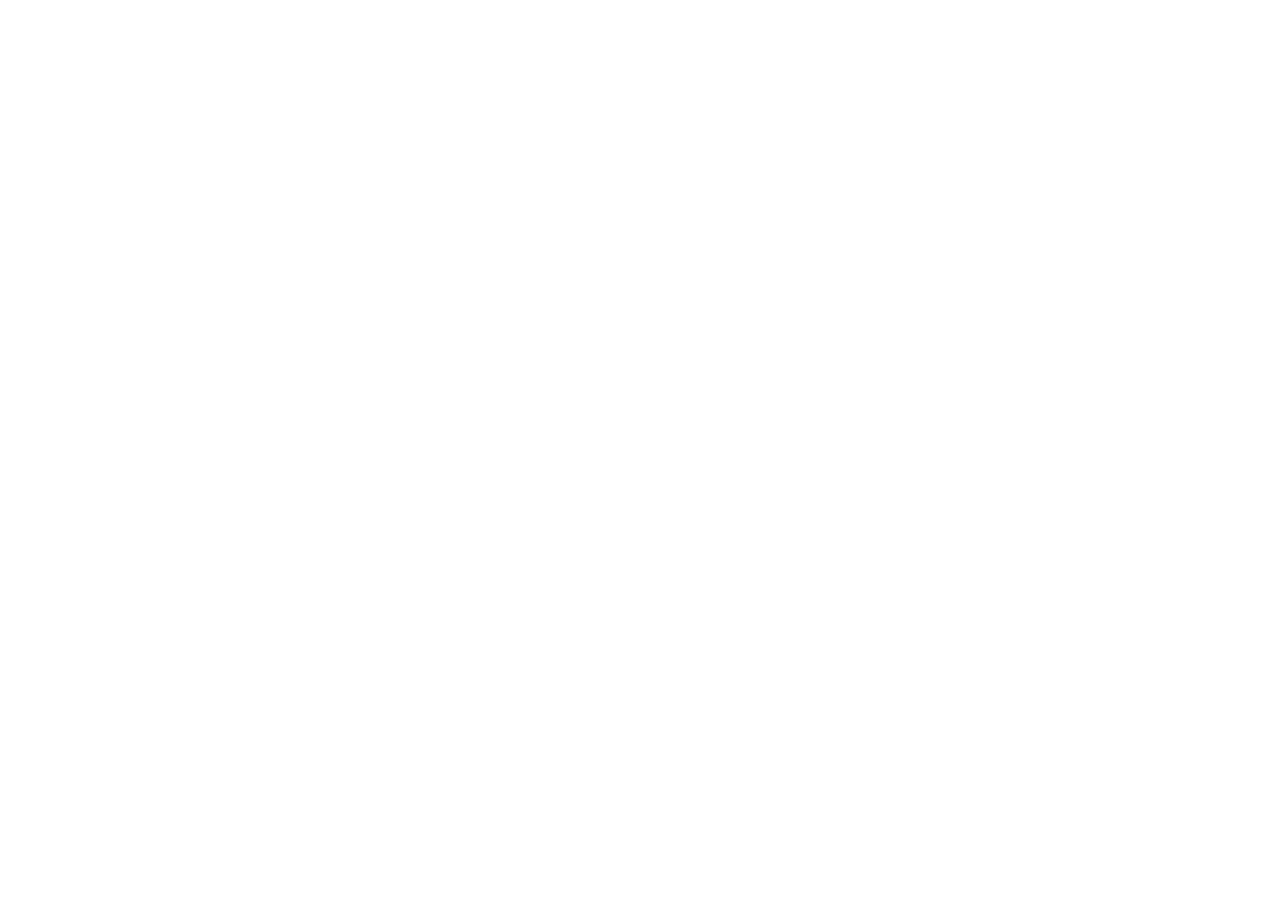
==== index.html @ 3a4e15b0 "styling entry" ====
<!DOCTYPE html>
<html lang="en">
<head>
    <meta charset="UTF-8">
    <meta name="viewport" content="width=device-width, initial-scale=1.0">
    <title>FillBuddy</title>
</head>
<body>
    
</body>
</html>
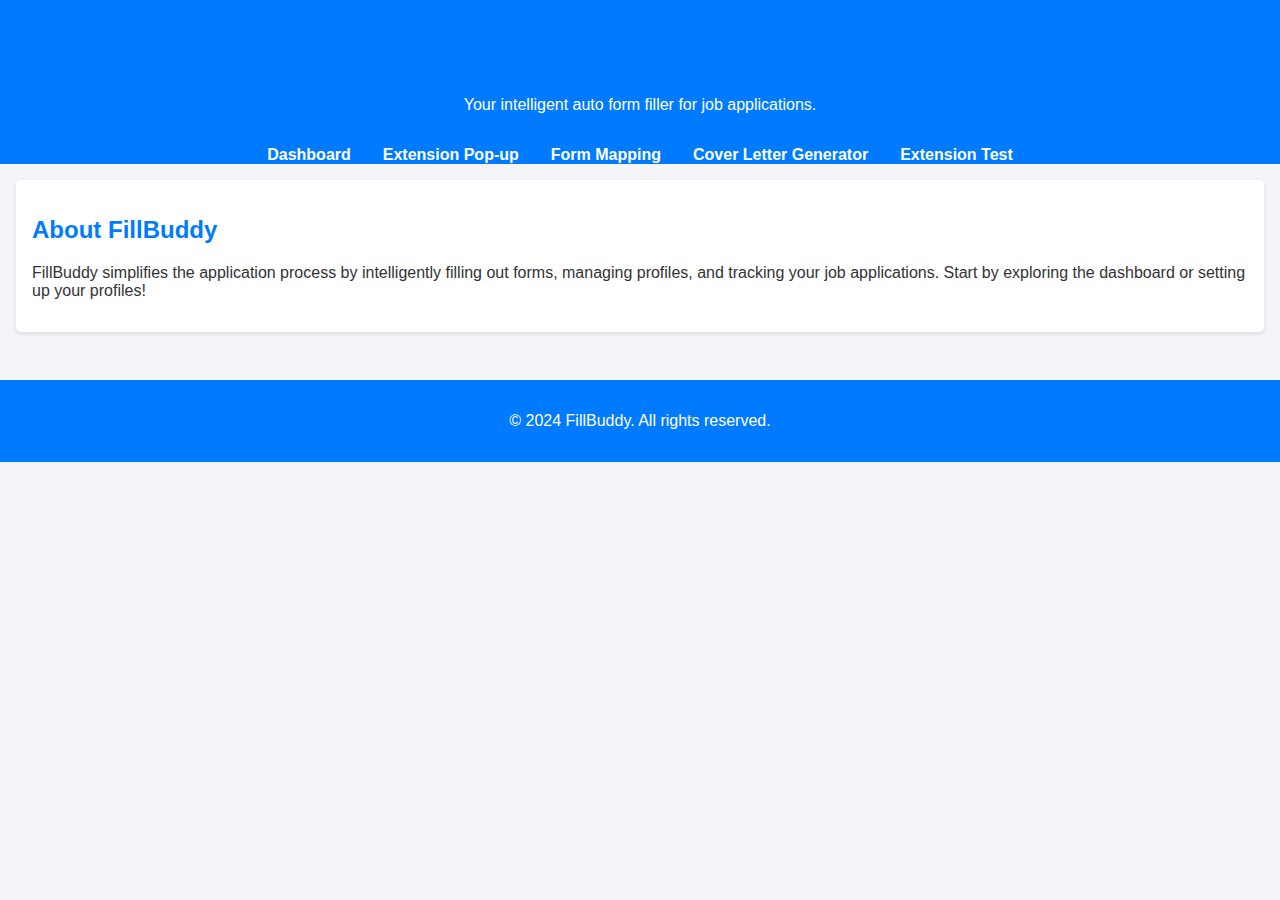
==== commit 506c2ed3: "profile management" ====
--- a/index.html
+++ b/index.html
@@ -1,11 +1,34 @@
+
 <!DOCTYPE html>
 <html lang="en">
 <head>
     <meta charset="UTF-8">
     <meta name="viewport" content="width=device-width, initial-scale=1.0">
-    <title>FillBuddy</title>
+    <title>FillBuddy - Home</title>
+    <link rel="stylesheet" href="./css/main.css">
 </head>
 <body>
-    
+    <header>
+        <h1>Welcome to FillBuddy</h1>
+        <p>Your intelligent auto form filler for job applications.</p>
+    </header>
+    <nav>
+        <ul>
+            <li><a href="main.html">Dashboard</a></li>
+            <li><a href="pop-up.html">Extension Pop-up</a></li>
+            <li><a href="form-mapping.html">Form Mapping</a></li>
+            <li><a href="cover-letter.html">Cover Letter Generator</a></li>
+            <li><a href="extension-test.html">Extension Test</a></li>
+        </ul>
+    </nav>
+    <main>
+        <section>
+            <h2>About FillBuddy</h2>
+            <p>FillBuddy simplifies the application process by intelligently filling out forms, managing profiles, and tracking your job applications. Start by exploring the dashboard or setting up your profiles!</p>
+        </section>
+    </main>
+    <footer>
+        <p>© 2024 FillBuddy. All rights reserved.</p>
+    </footer>
 </body>
 </html>
--- a/css/main.css
+++ b/css/main.css
@@ -0,0 +1,80 @@
+body {
+  font-family: Arial, sans-serif;
+  margin: 0;
+  padding: 0;
+  background-color: #f4f4f9;
+  color: #333;
+}
+
+header, footer {
+  text-align: center;
+  padding: 1rem;
+  background-color: #007bff;
+  color: white;
+}
+
+nav ul {
+  list-style-type: none;
+  padding: 0;
+  display: flex;
+  justify-content: center;
+  background-color: #007bff;
+  margin: 0;
+}
+
+nav ul li {
+  margin: 0 1rem;
+}
+
+nav ul li a {
+  text-decoration: none;
+  color: white;
+  font-weight: bold;
+}
+
+nav ul li a:hover {
+  text-decoration: underline;
+}
+
+main {
+  padding: 1rem;
+}
+
+section {
+  margin-bottom: 2rem;
+  padding: 1rem;
+  background: white;
+  border-radius: 5px;
+  box-shadow: 0 2px 4px rgba(0, 0, 0, 0.1);
+}
+
+h1, h2 {
+  color: #007bff;
+}
+
+button {
+  padding: 0.5rem 1rem;
+  border: none;
+  border-radius: 3px;
+  background-color: #007bff;
+  color: white;
+  cursor: pointer;
+}
+
+button:hover {
+  background-color: #0056b3;
+}
+
+table {
+  width: 100%;
+  border-collapse: collapse;
+}
+
+table, th, td {
+  border: 1px solid #ddd;
+}
+
+th, td {
+  padding: 0.5rem;
+  text-align: left;
+}
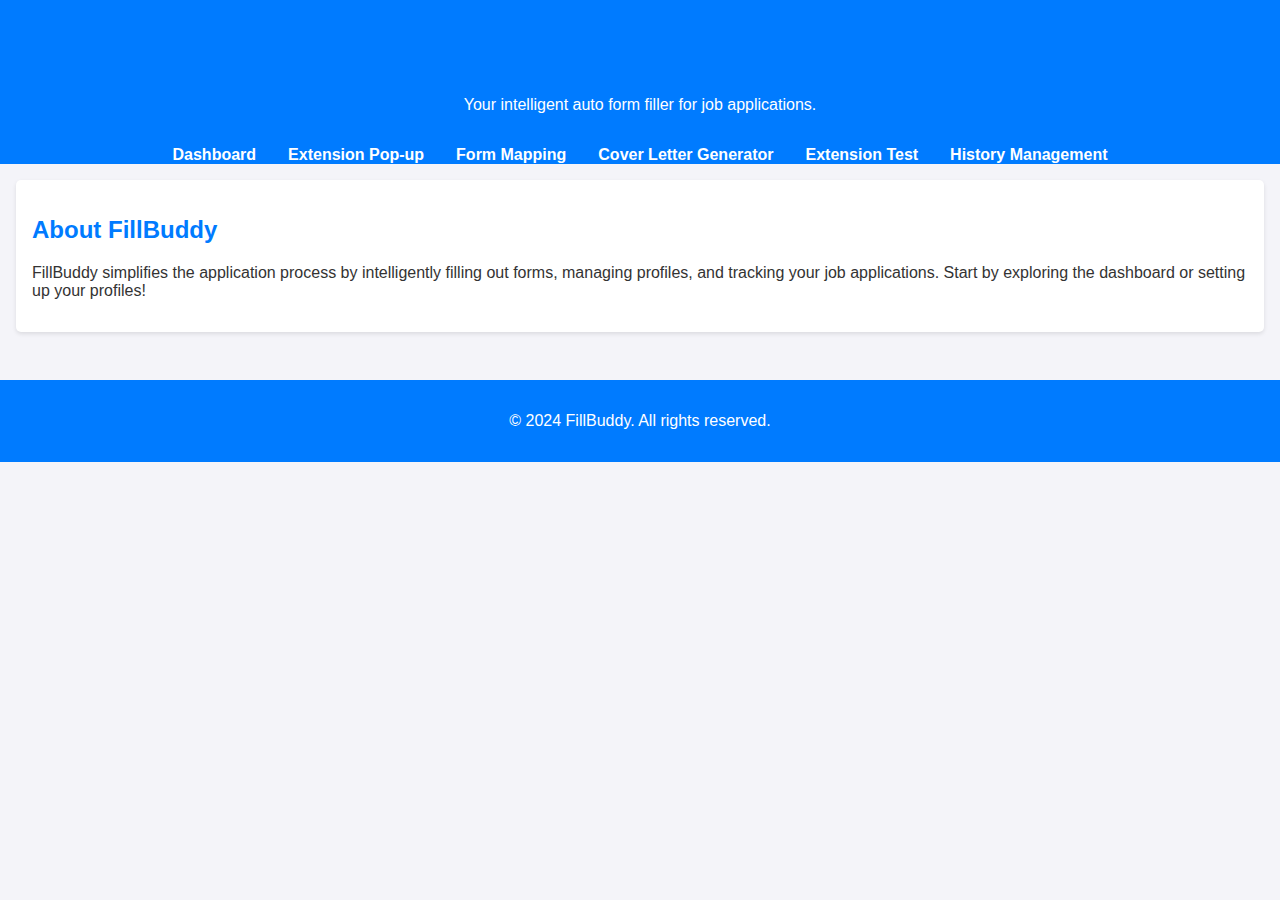
==== commit a6135439: "restore attapt" ====
--- a/index.html
+++ b/index.html
@@ -19,6 +19,7 @@
             <li><a href="form-mapping.html">Form Mapping</a></li>
             <li><a href="cover-letter.html">Cover Letter Generator</a></li>
             <li><a href="extension-test.html">Extension Test</a></li>
+            <li><a href="history.html">History Management</a></li>
         </ul>
     </nav>
     <main>
--- a/css/main.css
+++ b/css/main.css
@@ -78,3 +78,35 @@
   padding: 0.5rem;
   text-align: left;
 }
+
+.history-container {
+  display: flex;
+  flex-direction: column;
+  gap: 1rem;
+}
+
+.form-card {
+  background: white;
+  border: 1px solid #ddd;
+  padding: 1rem;
+  border-radius: 5px;
+  box-shadow: 0 2px 4px rgba(0, 0, 0, 0.1);
+}
+
+.apply-button, .delete-button {
+  margin: 0.5rem 0.5rem 0 0;
+  padding: 0.5rem 1rem;
+  background-color: #007bff;
+  color: white;
+  border: none;
+  border-radius: 3px;
+  cursor: pointer;
+}
+
+.apply-button:hover {
+  background-color: #0056b3;
+}
+
+.delete-button:hover {
+  background-color: #dc3545;
+}
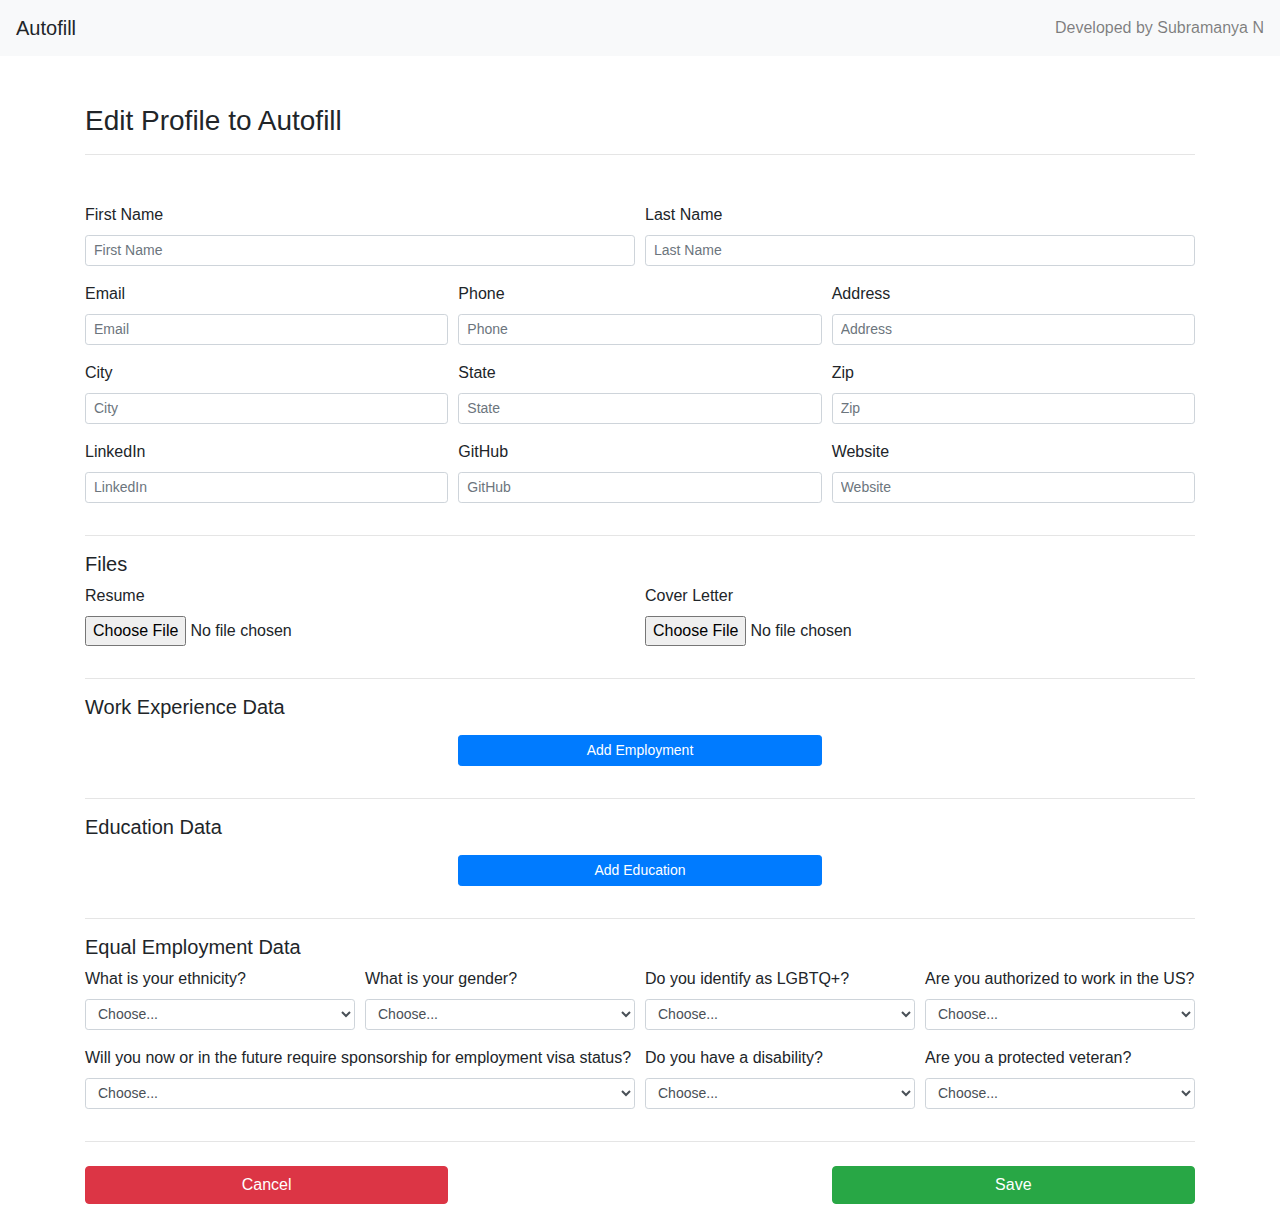
==== commit 29815bda: "index design" ====
--- a/index.html
+++ b/index.html
@@ -1,35 +1,200 @@
+<!DOCTYPE html>
+<html>
+  <head>
+    <meta charset="utf-8">
+    <title>Autofill</title>
+    <meta name="viewport" content="width=device-width, initial-scale=1, shrink-to-fit=no">
+    <link rel="stylesheet" href="css/bootstrap.min.css">
+    <link rel="stylesheet" href="css/jquery-ui.css">
+  </head>
+  <body class="d-flex flex-column h-100">
 
-<!DOCTYPE html>
-<html lang="en">
-<head>
-    <meta charset="UTF-8">
-    <meta name="viewport" content="width=device-width, initial-scale=1.0">
-    <title>FillBuddy - Home</title>
-    <link rel="stylesheet" href="./css/main.css">
-</head>
-<body>
-    <header>
-        <h1>Welcome to FillBuddy</h1>
-        <p>Your intelligent auto form filler for job applications.</p>
-    </header>
-    <nav>
-        <ul>
-            <li><a href="main.html">Dashboard</a></li>
-            <li><a href="pop-up.html">Extension Pop-up</a></li>
-            <li><a href="form-mapping.html">Form Mapping</a></li>
-            <li><a href="cover-letter.html">Cover Letter Generator</a></li>
-            <li><a href="extension-test.html">Extension Test</a></li>
-            <li><a href="history.html">History Management</a></li>
-        </ul>
+    <nav class="navbar navbar-light bg-light">
+      <a class="navbar-brand">Autofill</a>
+      <a class="navbar-text" href="https://subramanya1997.github.io/">
+        Developed by Subramanya N</a>
+      </a>
     </nav>
-    <main>
-        <section>
-            <h2>About FillBuddy</h2>
-            <p>FillBuddy simplifies the application process by intelligently filling out forms, managing profiles, and tracking your job applications. Start by exploring the dashboard or setting up your profiles!</p>
-        </section>
-    </main>
-    <footer>
-        <p>© 2024 FillBuddy. All rights reserved.</p>
-    </footer>
-</body>
-</html>
+
+    <div class="container">
+      <div class="row">
+        <div class="col-12">
+          <div class="my-5">
+            <h3>Edit Profile to Autofill</h3>
+            <hr>
+          </div>
+        </div>
+      </div>
+      <form id="editprofileform">
+        <div class="form-row">
+          <div class="form-group col-md-6">
+            <label for="inputfirstname">First Name</label>
+            <input type="text" data-type="general" class="form-control form-control-sm" id="inputfirstname" placeholder="First Name" required>
+          </div>
+          <div class="form-group col-md-6">
+            <label for="inputlastname">Last Name</label>
+            <input type="text" data-type="general" class="form-control form-control-sm " id="inputlastname" placeholder="Last Name" required>
+          </div>
+        </div>
+        <div class="form-row">
+          <div class="form-group col-md-4">
+            <label for="inputemail">Email</label>
+            <input type="email" data-type="general" class="form-control form-control-sm" id="inputemail" placeholder="Email" required>
+          </div>
+          <div class="form-group col-md-4">
+            <label for="inputphone">Phone</label>
+            <input type="text" data-type="general" pattern="[0-9]{10}" class="form-control form-control-sm" id="inputphone" placeholder="Phone" required>
+          </div>
+          <div class="form-group col-md-4">
+            <label for="inputaddress">Address</label>
+            <input type="text" data-type="general" class="form-control form-control-sm" id="inputaddress" placeholder="Address" required>
+          </div>
+        </div>
+        <div class="form-row">
+          <div class="form-group col-md-4">
+            <label for="inputcity">City</label>
+            <input type="text" data-type="general" class="form-control form-control-sm" id="inputcity" placeholder="City" required>
+          </div>
+          <div class="form-group col-md-4">
+            <label for="inputstate">State</label>
+            <input type="text" data-type="general" class="form-control form-control-sm" id="inputstate" placeholder="State" required>
+          </div>
+          <div class="form-group col-md-4">
+            <label for="inputzip">Zip</label>
+            <input type="text" data-type="general" pattern="[0-9]{5}" class="form-control form-control-sm" id="inputzip" placeholder="Zip" required>
+          </div>
+        </div>
+        <div class="form-row">
+          <div class="form-group col-md-4">
+            <label for="inputlinkedin">LinkedIn</label>
+            <input type="text" data-type="general" class="form-control form-control-sm" id="inputlinkedin" placeholder="LinkedIn" >
+          </div>
+          <div class="form-group col-md-4">
+            <label for="inputgithub">GitHub</label>
+            <input type="text" data-type="general" class="form-control form-control-sm" id="inputgithub" placeholder="GitHub">
+          </div>
+          <div class="form-group col-md-4">
+            <label for="inputwebsite">Website</label>
+            <input type="text" data-type="general" class="form-control form-control-sm" id="inputwebsite" placeholder="Website">
+          </div>
+        </div>
+        <hr>
+        <h5>Files</h5>
+        <div class="form-row">
+          <div class="form-group col-md-6">
+            <label for="inputresume">Resume</label>
+            <input type="file" accept=".pdf" data-type="resume" class="form-control-file" id="inputresume">
+          </div>
+          <div class="form-group col-md-6">
+            <label for="inputcoverletter">Cover Letter</label>
+            <input type="file" data-type="resume" class="form-control-file" id="inputcoverletter">
+          </div>
+        </div>
+        <hr>
+        <h5>Work Experience Data</h5>
+        <div id="inputemployment">
+          <!-- Add employement -->
+        </div>
+        <div class="form-row d-flex justify-content-center">
+          <div class="form-group col-md-4 ">
+            <button type="button" class="col-md-12 btn btn-primary btn-sm mt-2" id="addemployment">Add Employment</button>
+          </div>
+        </div>
+        <hr>
+        <h5>Education Data</h5>
+        <div id="inputeducation">
+          <!-- Add education -->
+        </div>
+        <div class="form-row d-flex justify-content-center">
+          <div class="form-group col-md-4">
+            <button type="button" class="col-md-12 btn btn-primary btn-sm mt-2" id="addeducation">Add Education</button>
+          </div>
+        </div>
+        <hr>
+        <h5>Equal Employment Data</h5>
+        <div class="form-row">
+          <div class="form-group col-md-3">
+            <label for="inputethnicity">What is your ethnicity?</label>
+            <select id="inputethnicity" data-type="general" class="form-control form-control-sm form-select" required>
+              <option value="" selected>Choose...</option>
+              <option value="white">White</option>
+              <option value="Black / African American">Black / African American</option>
+              <option value="Hispanic / Latino">Hispanic / Latino</option>
+              <option value="South Asian">South Asian</option>
+              <option value="Southeast Asian">Southeast Asian</option>
+              <option value="East Asian">East Asian</option>
+              <option value="Native American / Alaskan">Native American / Alaskan</option>
+              <option value="Native Hawaiian / Pacific Islander">Native Hawaiian / Pacific Islander</option>
+              <option value="Middle Eastern">Middle Eastern</option>
+            </select>
+          </div>
+          <div class="form-group col-md-3">
+            <label for="inputgender">What is your gender?</label>
+            <select id="inputgender" data-type="general" class="form-control form-control-sm" required>
+              <option value="" selected>Choose...</option>
+              <option value="Male">Male</option>
+              <option value="Female">Female</option>
+              <option value="Non-binary">Non-binary</option>
+              <option value="Prefer not to say">Prefer not to say</option>
+            </select>
+          </div>
+          <div class="form-group col-md-3">
+            <label for="inputlgbtq">Do you identify as LGBTQ+?</label>
+            <select id="inputlgbtq" data-type="general" class="form-control form-control-sm" required>
+              <option value="" selected>Choose...</option>
+              <option value="Yes">Yes</option>
+              <option value="No">No</option>
+            </select>
+          </div>
+          <div class="form-group col-md-3">
+            <label for="inputauthorization">Are you authorized to work in the US?</label>
+            <select id="inputauthorization" data-type="general" class="form-control form-control-sm" required>
+              <option value="" selected>Choose...</option>
+              <option value="Yes">Yes</option>
+              <option value="No">No</option>
+            </select>
+          </div>
+        </div>
+        <div class="form-row">
+          <div class="form-group col-md-6">
+            <label for="inputsponsorship">Will you now or in the future require sponsorship for employment visa status?</label>
+            <select id="inputsponsorship" data-type="general" class="form-control form-control-sm" required>
+              <option value="" selected>Choose...</option>
+              <option value="Yes">Yes</option>
+              <option value="No">No</option>
+            </select>
+          </div>
+          <div class="form-group col-md-3">
+            <label for="inputdisability">Do you have a disability?</label>
+            <select id="inputdisability" data-type="general" class="form-control form-control-sm" required>
+              <option value="" selected>Choose...</option>
+              <option value="Yes">Yes</option>
+              <option value="No">No</option>
+            </select>
+          </div>
+          <div class="form-group col-md-3">
+            <label for="inputveteran">Are you a protected veteran?</label>
+            <select id="inputveteran" data-type="general" class="form-control form-control-sm" required>
+              <option value="" selected>Choose...</option>
+              <option value="Yes">Yes</option>
+              <option value="No">No</option>
+            </select>
+          </div>
+        </div>
+        <hr>
+        <div class="form-row d-flex justify-content-between">
+          <div class="form-group col-md-4">
+            <button type="button" class="col-md-12 btn btn-danger mt-2 " id="cancel">Cancel</button>
+          </div>
+          <div class="form-group col-md-4">
+            <button type="submit" class="col-md-12 btn btn-success mt-2" id="save">Save</button>
+          </div>
+        </div>
+      </form>
+    </div>
+    <script src="js/editprofile.bundle.js"></script>
+    <script src="js/popper.min.js"></script>
+    <script src="js/jquery.min.js"></script>
+    <script src="js/jquery-ui.js"></script>
+    <script src="js/bootstrap.min.js"></script>
+  </body>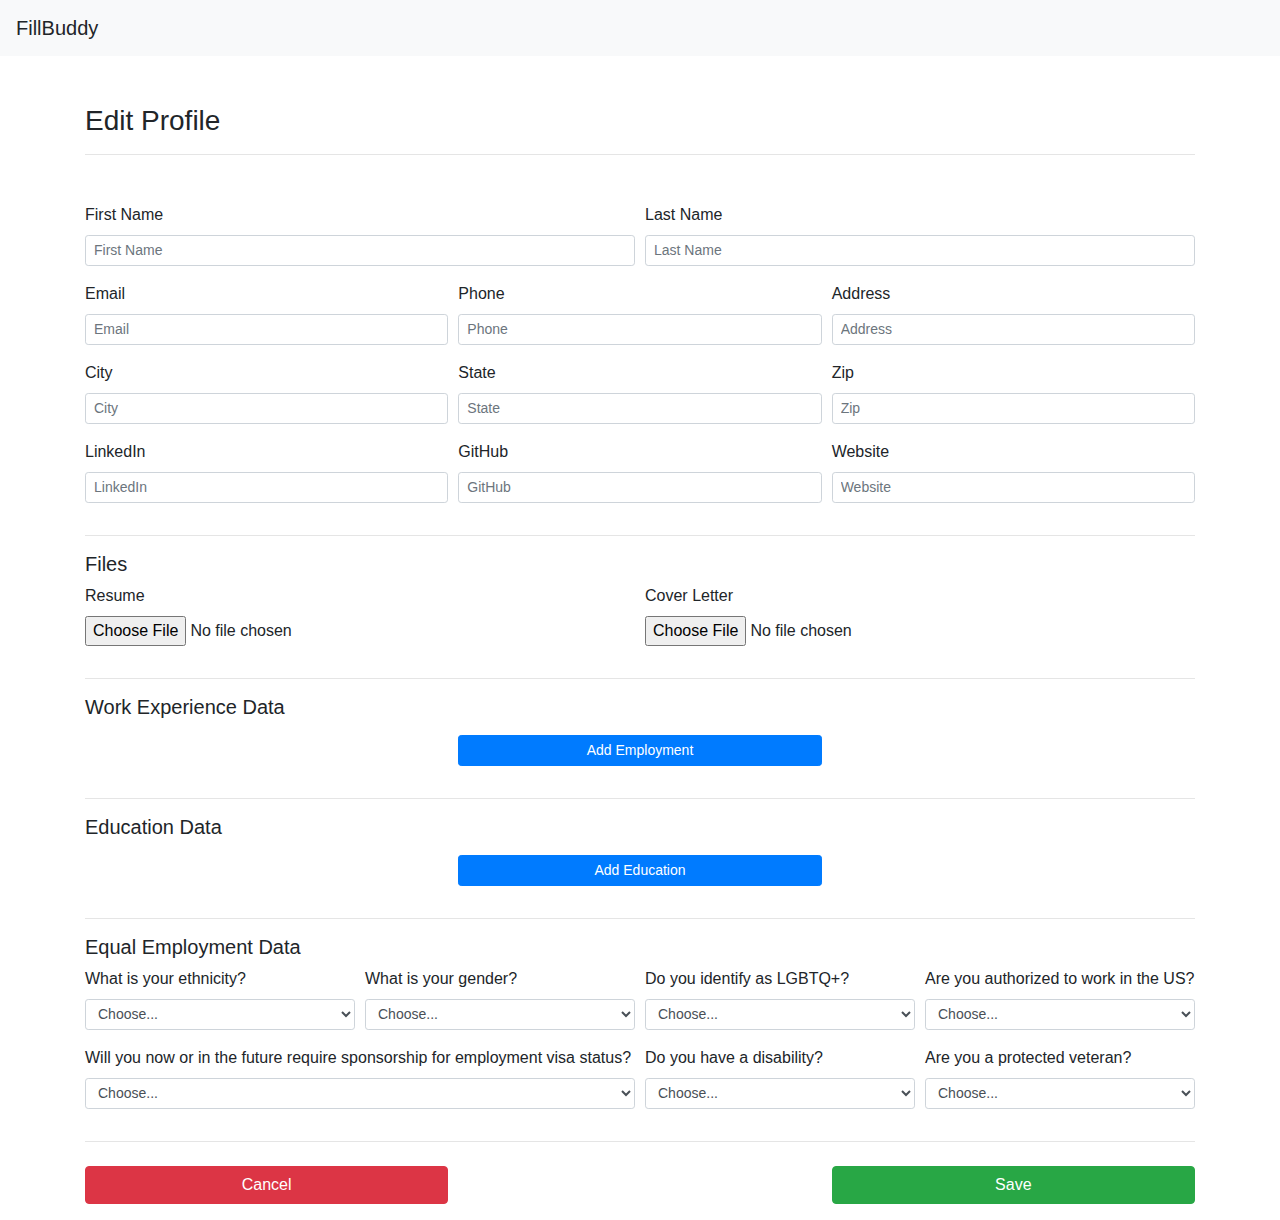
==== commit d43a8ce9: "error fixing" ====
--- a/index.html
+++ b/index.html
@@ -2,7 +2,7 @@
 <html>
   <head>
     <meta charset="utf-8">
-    <title>Autofill</title>
+    <title>FillBuddy</title>
     <meta name="viewport" content="width=device-width, initial-scale=1, shrink-to-fit=no">
     <link rel="stylesheet" href="css/bootstrap.min.css">
     <link rel="stylesheet" href="css/jquery-ui.css">
@@ -10,17 +10,14 @@
   <body class="d-flex flex-column h-100">
 
     <nav class="navbar navbar-light bg-light">
-      <a class="navbar-brand">Autofill</a>
-      <a class="navbar-text" href="https://subramanya1997.github.io/">
-        Developed by Subramanya N</a>
-      </a>
+      <a class="navbar-brand">FillBuddy</a>
     </nav>
 
     <div class="container">
       <div class="row">
         <div class="col-12">
           <div class="my-5">
-            <h3>Edit Profile to Autofill</h3>
+            <h3>Edit Profile</h3>
             <hr>
           </div>
         </div>
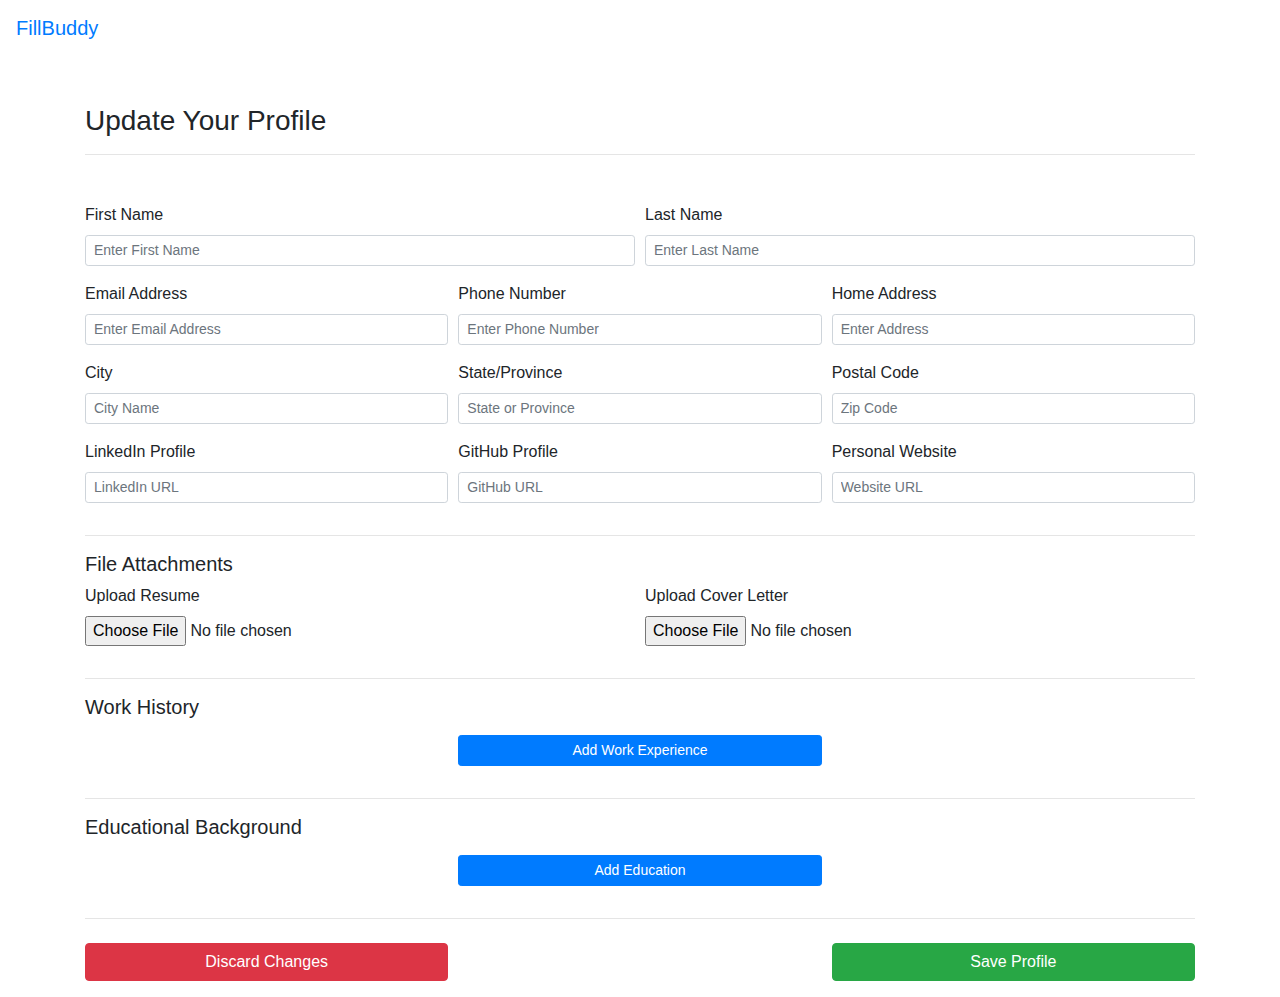
==== commit 97845254: "updating design" ====
--- a/index.html
+++ b/index.html
@@ -2,196 +2,253 @@
 <html>
   <head>
     <meta charset="utf-8">
-    <title>FillBuddy</title>
+    <title>FillBuddy - Profile Editor</title>
     <meta name="viewport" content="width=device-width, initial-scale=1, shrink-to-fit=no">
-    <link rel="stylesheet" href="css/bootstrap.min.css">
-    <link rel="stylesheet" href="css/jquery-ui.css">
+
+    <!-- External CSS -->
+    <link rel="stylesheet" href="./css/bootstrap.min.css">
+    <link rel="stylesheet" href="./css/jquery-ui.css">
+    <!-- Custom FillBuddy CSS -->
+    <link rel="stylesheet" href="./css/styles.css">
   </head>
   <body class="d-flex flex-column h-100">
 
-    <nav class="navbar navbar-light bg-light">
-      <a class="navbar-brand">FillBuddy</a>
+    <!-- Navbar -->
+    <nav class="navbar">
+      <a href="#" class="navbar-brand">FillBuddy</a>
     </nav>
 
+    <!-- Container -->
     <div class="container">
       <div class="row">
         <div class="col-12">
           <div class="my-5">
-            <h3>Edit Profile</h3>
+            <h3>Update Your Profile</h3>
             <hr>
           </div>
         </div>
       </div>
+
+      <!-- Profile Form -->
       <form id="editprofileform">
         <div class="form-row">
           <div class="form-group col-md-6">
             <label for="inputfirstname">First Name</label>
-            <input type="text" data-type="general" class="form-control form-control-sm" id="inputfirstname" placeholder="First Name" required>
+            <input
+              type="text"
+              data-type="general"
+              class="form-control form-control-sm"
+              id="inputfirstname"
+              placeholder="Enter First Name"
+              required
+            >
           </div>
           <div class="form-group col-md-6">
             <label for="inputlastname">Last Name</label>
-            <input type="text" data-type="general" class="form-control form-control-sm " id="inputlastname" placeholder="Last Name" required>
-          </div>
-        </div>
-        <div class="form-row">
-          <div class="form-group col-md-4">
-            <label for="inputemail">Email</label>
-            <input type="email" data-type="general" class="form-control form-control-sm" id="inputemail" placeholder="Email" required>
-          </div>
-          <div class="form-group col-md-4">
-            <label for="inputphone">Phone</label>
-            <input type="text" data-type="general" pattern="[0-9]{10}" class="form-control form-control-sm" id="inputphone" placeholder="Phone" required>
-          </div>
-          <div class="form-group col-md-4">
-            <label for="inputaddress">Address</label>
-            <input type="text" data-type="general" class="form-control form-control-sm" id="inputaddress" placeholder="Address" required>
-          </div>
-        </div>
+            <input
+              type="text"
+              data-type="general"
+              class="form-control form-control-sm"
+              id="inputlastname"
+              placeholder="Enter Last Name"
+              required
+            >
+          </div>
+        </div>
+        <div class="form-row">
+          <div class="form-group col-md-4">
+            <label for="inputemail">Email Address</label>
+            <input
+              type="email"
+              data-type="general"
+              class="form-control form-control-sm"
+              id="inputemail"
+              placeholder="Enter Email Address"
+              required
+            >
+          </div>
+          <div class="form-group col-md-4">
+            <label for="inputphone">Phone Number</label>
+            <input
+              type="text"
+              data-type="general"
+              pattern="[0-9]{10}"
+              class="form-control form-control-sm"
+              id="inputphone"
+              placeholder="Enter Phone Number"
+              required
+            >
+          </div>
+          <div class="form-group col-md-4">
+            <label for="inputaddress">Home Address</label>
+            <input
+              type="text"
+              data-type="general"
+              class="form-control form-control-sm"
+              id="inputaddress"
+              placeholder="Enter Address"
+              required
+            >
+          </div>
+        </div>
+
+        <!-- City and State -->
         <div class="form-row">
           <div class="form-group col-md-4">
             <label for="inputcity">City</label>
-            <input type="text" data-type="general" class="form-control form-control-sm" id="inputcity" placeholder="City" required>
-          </div>
-          <div class="form-group col-md-4">
-            <label for="inputstate">State</label>
-            <input type="text" data-type="general" class="form-control form-control-sm" id="inputstate" placeholder="State" required>
-          </div>
-          <div class="form-group col-md-4">
-            <label for="inputzip">Zip</label>
-            <input type="text" data-type="general" pattern="[0-9]{5}" class="form-control form-control-sm" id="inputzip" placeholder="Zip" required>
-          </div>
-        </div>
-        <div class="form-row">
-          <div class="form-group col-md-4">
-            <label for="inputlinkedin">LinkedIn</label>
-            <input type="text" data-type="general" class="form-control form-control-sm" id="inputlinkedin" placeholder="LinkedIn" >
-          </div>
-          <div class="form-group col-md-4">
-            <label for="inputgithub">GitHub</label>
-            <input type="text" data-type="general" class="form-control form-control-sm" id="inputgithub" placeholder="GitHub">
-          </div>
-          <div class="form-group col-md-4">
-            <label for="inputwebsite">Website</label>
-            <input type="text" data-type="general" class="form-control form-control-sm" id="inputwebsite" placeholder="Website">
-          </div>
-        </div>
-        <hr>
-        <h5>Files</h5>
-        <div class="form-row">
-          <div class="form-group col-md-6">
-            <label for="inputresume">Resume</label>
-            <input type="file" accept=".pdf" data-type="resume" class="form-control-file" id="inputresume">
-          </div>
-          <div class="form-group col-md-6">
-            <label for="inputcoverletter">Cover Letter</label>
-            <input type="file" data-type="resume" class="form-control-file" id="inputcoverletter">
-          </div>
-        </div>
-        <hr>
-        <h5>Work Experience Data</h5>
-        <div id="inputemployment">
-          <!-- Add employement -->
-        </div>
+            <input
+              type="text"
+              data-type="general"
+              class="form-control form-control-sm"
+              id="inputcity"
+              placeholder="City Name"
+              required
+            >
+          </div>
+          <div class="form-group col-md-4">
+            <label for="inputstate">State/Province</label>
+            <input
+              type="text"
+              data-type="general"
+              class="form-control form-control-sm"
+              id="inputstate"
+              placeholder="State or Province"
+              required
+            >
+          </div>
+          <div class="form-group col-md-4">
+            <label for="inputzip">Postal Code</label>
+            <input
+              type="text"
+              data-type="general"
+              pattern="[0-9]{5}"
+              class="form-control form-control-sm"
+              id="inputzip"
+              placeholder="Zip Code"
+              required
+            >
+          </div>
+        </div>
+
+        <!-- Social Profiles -->
+        <div class="form-row">
+          <div class="form-group col-md-4">
+            <label for="inputlinkedin">LinkedIn Profile</label>
+            <input
+              type="text"
+              data-type="general"
+              class="form-control form-control-sm"
+              id="inputlinkedin"
+              placeholder="LinkedIn URL"
+            >
+          </div>
+          <div class="form-group col-md-4">
+            <label for="inputgithub">GitHub Profile</label>
+            <input
+              type="text"
+              data-type="general"
+              class="form-control form-control-sm"
+              id="inputgithub"
+              placeholder="GitHub URL"
+            >
+          </div>
+          <div class="form-group col-md-4">
+            <label for="inputwebsite">Personal Website</label>
+            <input
+              type="text"
+              data-type="general"
+              class="form-control form-control-sm"
+              id="inputwebsite"
+              placeholder="Website URL"
+            >
+          </div>
+        </div>
+        <hr>
+
+        <!-- File Upload -->
+        <h5>File Attachments</h5>
+        <div class="form-row">
+          <div class="form-group col-md-6">
+            <label for="inputresume">Upload Resume</label>
+            <input
+              type="file"
+              accept=".pdf"
+              data-type="resume"
+              class="form-control-file"
+              id="inputresume"
+            >
+          </div>
+          <div class="form-group col-md-6">
+            <label for="inputcoverletter">Upload Cover Letter</label>
+            <input
+              type="file"
+              data-type="resume"
+              class="form-control-file"
+              id="inputcoverletter"
+            >
+          </div>
+        </div>
+        <hr>
+
+        <!-- Employment and Education -->
+        <h5>Work History</h5>
+        <div id="inputemployment"></div>
         <div class="form-row d-flex justify-content-center">
-          <div class="form-group col-md-4 ">
-            <button type="button" class="col-md-12 btn btn-primary btn-sm mt-2" id="addemployment">Add Employment</button>
-          </div>
-        </div>
-        <hr>
-        <h5>Education Data</h5>
-        <div id="inputeducation">
-          <!-- Add education -->
-        </div>
+          <div class="form-group col-md-4">
+            <button
+              type="button"
+              class="btn btn-primary btn-sm col-md-12 mt-2"
+              id="addemployment"
+            >
+              Add Work Experience
+            </button>
+          </div>
+        </div>
+        <hr>
+        <h5>Educational Background</h5>
+        <div id="inputeducation"></div>
         <div class="form-row d-flex justify-content-center">
           <div class="form-group col-md-4">
-            <button type="button" class="col-md-12 btn btn-primary btn-sm mt-2" id="addeducation">Add Education</button>
-          </div>
-        </div>
-        <hr>
-        <h5>Equal Employment Data</h5>
-        <div class="form-row">
-          <div class="form-group col-md-3">
-            <label for="inputethnicity">What is your ethnicity?</label>
-            <select id="inputethnicity" data-type="general" class="form-control form-control-sm form-select" required>
-              <option value="" selected>Choose...</option>
-              <option value="white">White</option>
-              <option value="Black / African American">Black / African American</option>
-              <option value="Hispanic / Latino">Hispanic / Latino</option>
-              <option value="South Asian">South Asian</option>
-              <option value="Southeast Asian">Southeast Asian</option>
-              <option value="East Asian">East Asian</option>
-              <option value="Native American / Alaskan">Native American / Alaskan</option>
-              <option value="Native Hawaiian / Pacific Islander">Native Hawaiian / Pacific Islander</option>
-              <option value="Middle Eastern">Middle Eastern</option>
-            </select>
-          </div>
-          <div class="form-group col-md-3">
-            <label for="inputgender">What is your gender?</label>
-            <select id="inputgender" data-type="general" class="form-control form-control-sm" required>
-              <option value="" selected>Choose...</option>
-              <option value="Male">Male</option>
-              <option value="Female">Female</option>
-              <option value="Non-binary">Non-binary</option>
-              <option value="Prefer not to say">Prefer not to say</option>
-            </select>
-          </div>
-          <div class="form-group col-md-3">
-            <label for="inputlgbtq">Do you identify as LGBTQ+?</label>
-            <select id="inputlgbtq" data-type="general" class="form-control form-control-sm" required>
-              <option value="" selected>Choose...</option>
-              <option value="Yes">Yes</option>
-              <option value="No">No</option>
-            </select>
-          </div>
-          <div class="form-group col-md-3">
-            <label for="inputauthorization">Are you authorized to work in the US?</label>
-            <select id="inputauthorization" data-type="general" class="form-control form-control-sm" required>
-              <option value="" selected>Choose...</option>
-              <option value="Yes">Yes</option>
-              <option value="No">No</option>
-            </select>
-          </div>
-        </div>
-        <div class="form-row">
-          <div class="form-group col-md-6">
-            <label for="inputsponsorship">Will you now or in the future require sponsorship for employment visa status?</label>
-            <select id="inputsponsorship" data-type="general" class="form-control form-control-sm" required>
-              <option value="" selected>Choose...</option>
-              <option value="Yes">Yes</option>
-              <option value="No">No</option>
-            </select>
-          </div>
-          <div class="form-group col-md-3">
-            <label for="inputdisability">Do you have a disability?</label>
-            <select id="inputdisability" data-type="general" class="form-control form-control-sm" required>
-              <option value="" selected>Choose...</option>
-              <option value="Yes">Yes</option>
-              <option value="No">No</option>
-            </select>
-          </div>
-          <div class="form-group col-md-3">
-            <label for="inputveteran">Are you a protected veteran?</label>
-            <select id="inputveteran" data-type="general" class="form-control form-control-sm" required>
-              <option value="" selected>Choose...</option>
-              <option value="Yes">Yes</option>
-              <option value="No">No</option>
-            </select>
-          </div>
-        </div>
-        <hr>
+            <button
+              type="button"
+              class="btn btn-primary btn-sm col-md-12 mt-2"
+              id="addeducation"
+            >
+              Add Education
+            </button>
+          </div>
+        </div>
+        <hr>
+
+        <!-- Footer Buttons -->
         <div class="form-row d-flex justify-content-between">
           <div class="form-group col-md-4">
-            <button type="button" class="col-md-12 btn btn-danger mt-2 " id="cancel">Cancel</button>
-          </div>
-          <div class="form-group col-md-4">
-            <button type="submit" class="col-md-12 btn btn-success mt-2" id="save">Save</button>
+            <button
+              type="button"
+              class="btn btn-danger col-md-12 mt-2"
+              id="cancel"
+            >
+              Discard Changes
+            </button>
+          </div>
+          <div class="form-group col-md-4">
+            <button
+              type="submit"
+              class="btn btn-success col-md-12 mt-2"
+              id="save"
+            >
+              Save Profile
+            </button>
           </div>
         </div>
       </form>
     </div>
-    <script src="js/editprofile.bundle.js"></script>
+
+    <!-- JS Scripts -->
+    <script src="js/editting.js"></script>
     <script src="js/popper.min.js"></script>
     <script src="js/jquery.min.js"></script>
     <script src="js/jquery-ui.js"></script>
     <script src="js/bootstrap.min.js"></script>
-  </body>+  </body>
+</html>
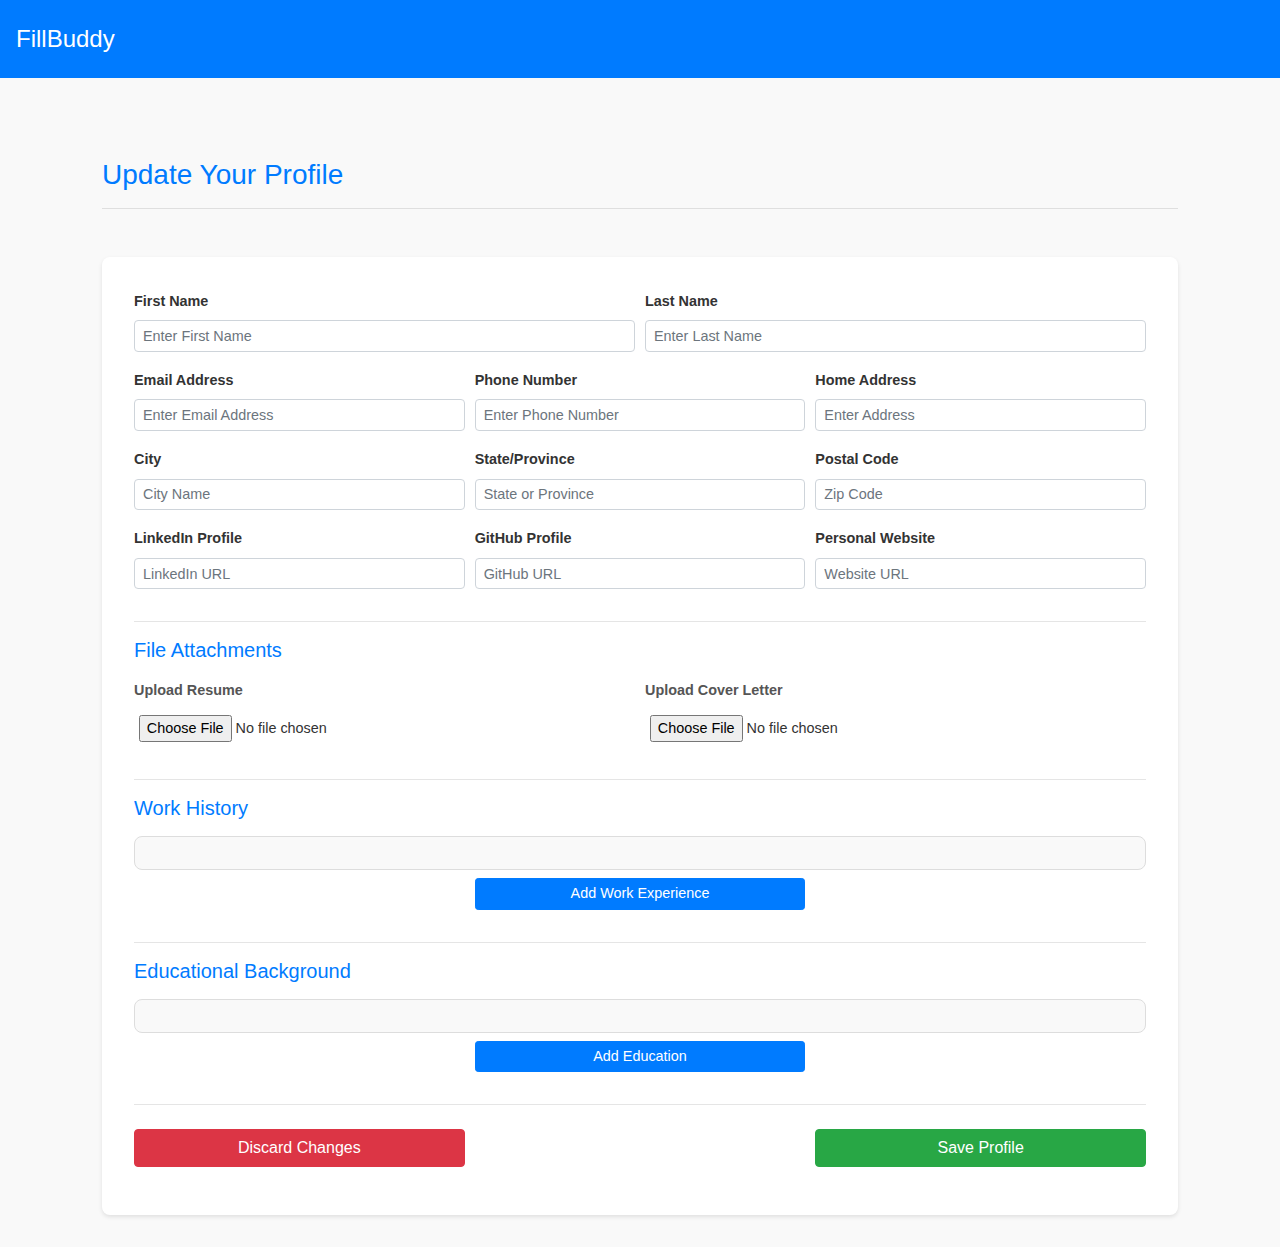
==== commit 75bbada1: "design editing" ====
--- a/index.html
+++ b/index.html
@@ -9,7 +9,7 @@
     <link rel="stylesheet" href="./css/bootstrap.min.css">
     <link rel="stylesheet" href="./css/jquery-ui.css">
     <!-- Custom FillBuddy CSS -->
-    <link rel="stylesheet" href="./css/styles.css">
+    <link rel="stylesheet" href="./css/pupup.css">
   </head>
   <body class="d-flex flex-column h-100">
 
@@ -72,7 +72,6 @@
             <input
               type="text"
               data-type="general"
-              pattern="[0-9]{10}"
               class="form-control form-control-sm"
               id="inputphone"
               placeholder="Enter Phone Number"
@@ -121,7 +120,6 @@
             <input
               type="text"
               data-type="general"
-              pattern="[0-9]{5}"
               class="form-control form-control-sm"
               id="inputzip"
               placeholder="Zip Code"
--- a/css/pupup.css
+++ b/css/pupup.css
@@ -0,0 +1,199 @@
+/* Global Styles */
+body {
+    font-family: Arial, sans-serif;
+    background-color: #f9f9f9;
+    color: #333;
+    margin: 0;
+    padding: 0;
+  }
+  
+  .container {
+    padding: 2rem;
+  }
+  
+  h3, h5 {
+    color: #007bff;
+    margin-bottom: 1rem;
+  }
+  
+  /* Navbar */
+  .navbar {
+    background-color: #007bff;
+    color: white;
+    padding: 1rem;
+  }
+  
+  .navbar a.navbar-brand {
+    font-size: 1.5rem;
+    color: white;
+    text-decoration: none;
+  }
+  
+  .navbar a.navbar-brand:hover {
+    color: #f9f9f9;
+  }
+  
+  /* Form Elements */
+  form {
+    background: white;
+    padding: 2rem;
+    border-radius: 8px;
+    box-shadow: 0 2px 4px rgba(0, 0, 0, 0.1);
+  }
+  
+  .form-group label {
+    font-weight: bold;
+    font-size: 0.9rem;
+  }
+  
+  .form-control {
+    font-size: 0.9rem;
+    border-radius: 4px;
+  }
+  
+  .form-control-file {
+    font-size: 0.9rem;
+  }
+  
+  button {
+    border: none;
+    border-radius: 4px;
+    cursor: pointer;
+  }
+  
+  button.btn-primary {
+    background-color: #007bff;
+    color: white;
+  }
+  
+  button.btn-primary:hover {
+    background-color: #0056b3;
+  }
+  
+  button.btn-danger {
+    background-color: #dc3545;
+    color: white;
+  }
+  
+  button.btn-danger:hover {
+    background-color: #c82333;
+  }
+  
+  button.btn-success {
+    background-color: #28a745;
+    color: white;
+  }
+  
+  button.btn-success:hover {
+    background-color: #218838;
+  }
+  
+  /* Toast/Notification Styles */
+  .fillbuddy_toast-header {
+    background-color: #007bff;
+    color: white;
+    padding: 0.75rem 1rem;
+    border-radius: 8px 8px 0 0;
+  }
+  
+  .fillbuddy_toast-body {
+    background-color: white;
+    padding: 1rem;
+    border: 1px solid #ddd;
+    border-radius: 0 0 8px 8px;
+  }
+  
+  .fillbuddy_toast-text {
+    font-size: 0.9rem;
+    margin-bottom: 1rem;
+  }
+  
+  .fillbuddy_d-flex {
+    display: flex;
+  }
+  
+  .fillbuddy_justify-content-between {
+    justify-content: space-between;
+  }
+  
+  .fillbuddy_close {
+    background: none;
+    border: none;
+    font-size: 1.2rem;
+    color: white;
+    cursor: pointer;
+  }
+  
+  .fillbuddy_close:hover {
+    color: #f9f9f9;
+  }
+  
+  .fillbuddy_btn {
+    padding: 0.5rem 1.5rem;
+    font-size: 0.9rem;
+    background-color: #007bff;
+    color: white;
+    border-radius: 4px;
+    border: none;
+    cursor: pointer;
+  }
+  
+  .fillbuddy_btn:hover {
+    background-color: #0056b3;
+  }
+  
+  /* Employment and Education Sections */
+  #inputemployment, #inputeducation {
+    padding: 1rem;
+    background: #f9f9f9;
+    border: 1px solid #ddd;
+    border-radius: 8px;
+  }
+  
+  button#addemployment, button#addeducation {
+    background-color: #007bff;
+    color: white;
+    font-size: 0.9rem;
+  }
+  
+  button#addemployment:hover, button#addeducation:hover {
+    background-color: #0056b3;
+  }
+  
+  /* File Upload Section */
+  .form-control-file {
+    padding: 0.3rem;
+  }
+  
+  label[for="inputresume"], label[for="inputcoverletter"] {
+    font-size: 0.9rem;
+    color: #555;
+  }
+  
+  /* Equal Employment Data */
+  select.form-control-sm {
+    font-size: 0.9rem;
+    border-radius: 4px;
+  }
+  
+  option {
+    font-size: 0.9rem;
+  }
+  
+  /* Save and Cancel Buttons */
+  button#save {
+    background-color: #28a745;
+  }
+  
+  button#save:hover {
+    background-color: #218838;
+  }
+  
+  button#cancel {
+    background-color: #dc3545;
+  }
+  
+  button#cancel:hover {
+    background-color: #c82333;
+  }
+  